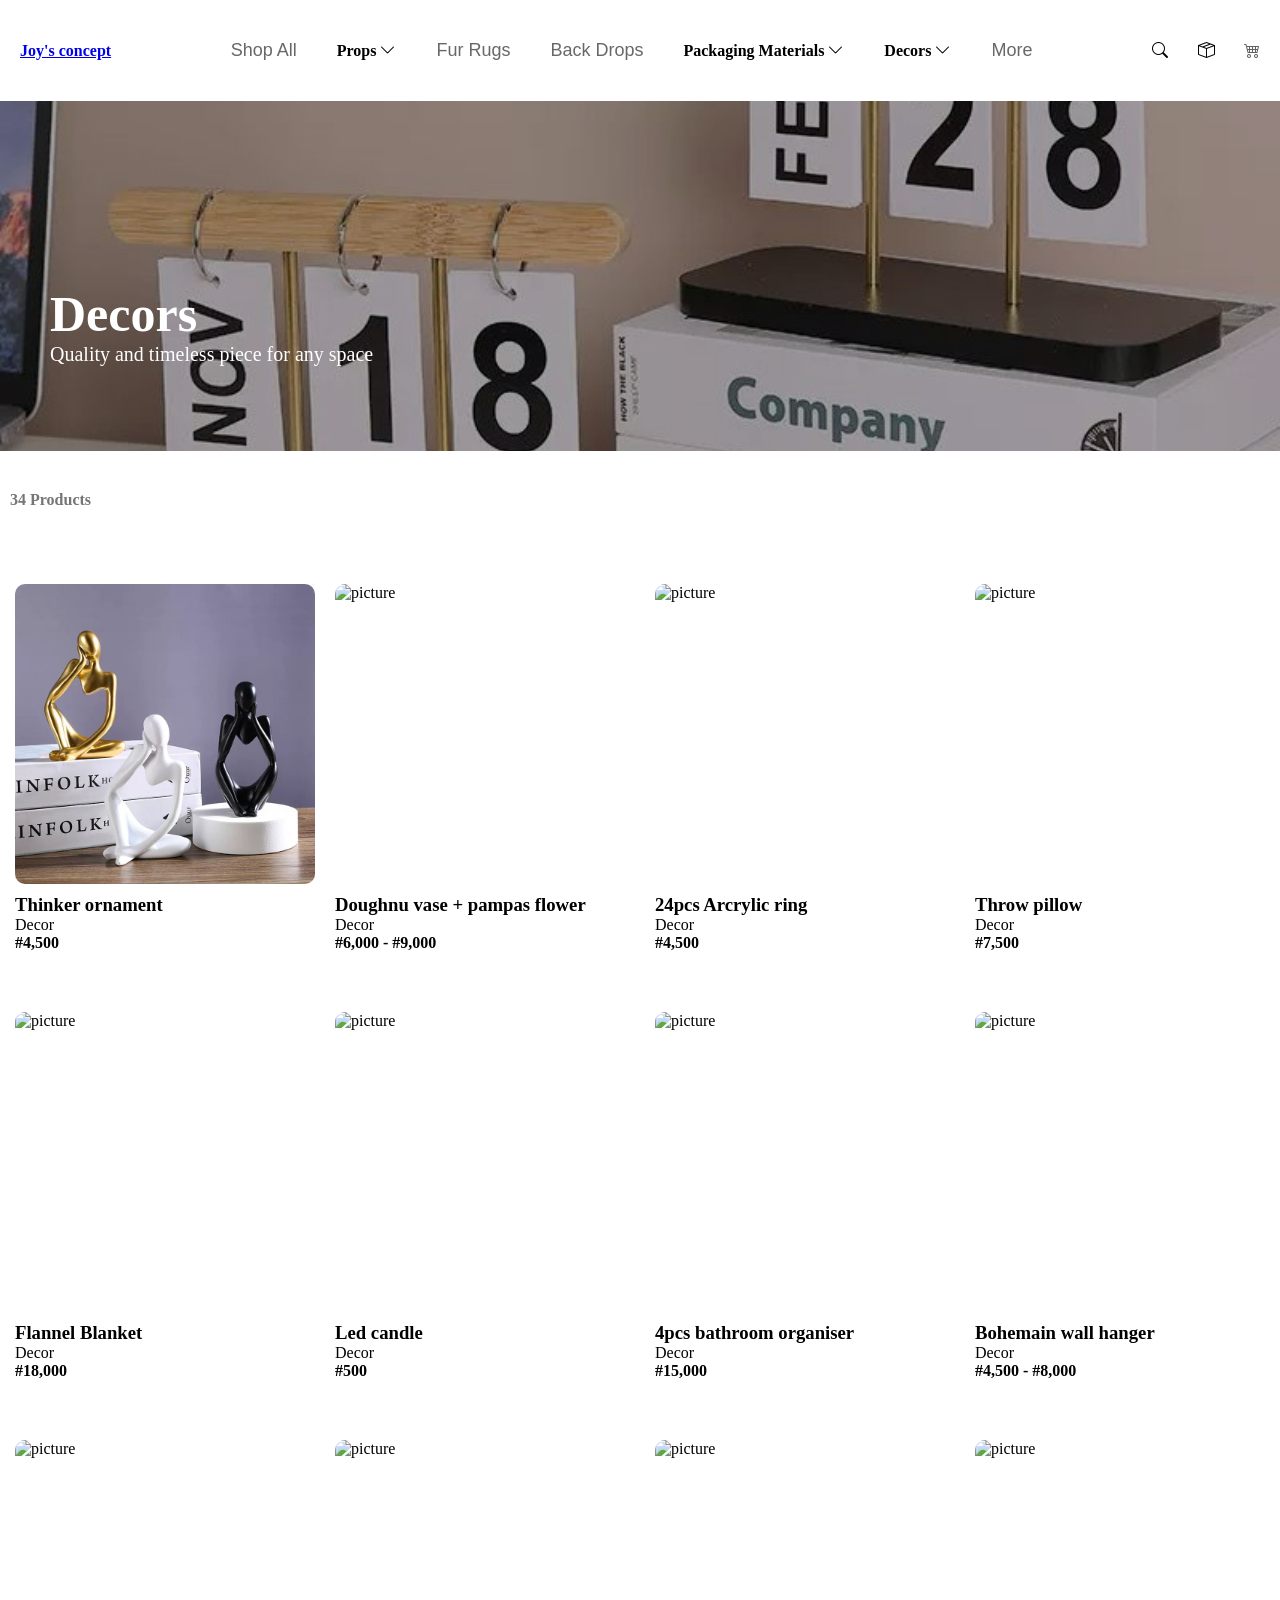
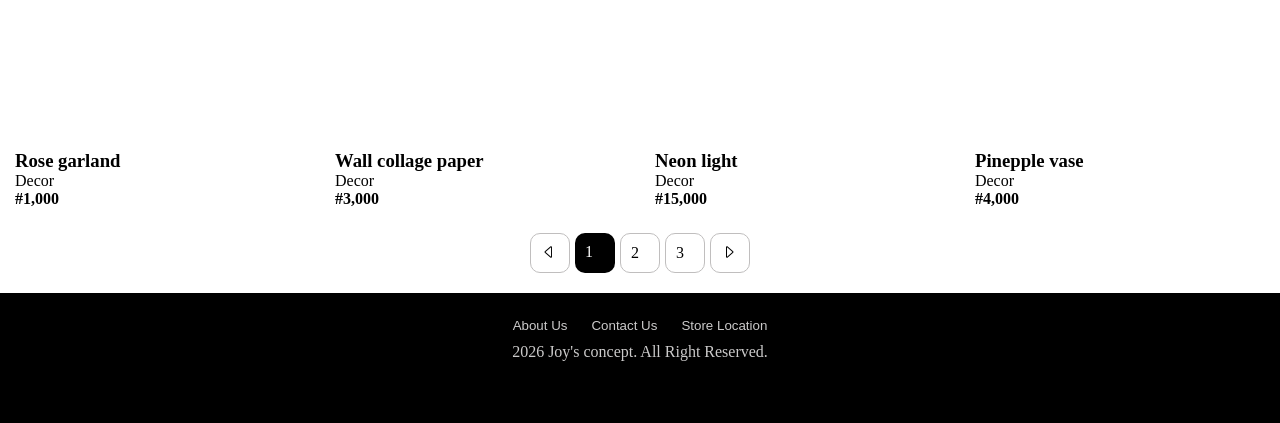
==== decor.html @ 658d7833 "first commit" ====
<!DOCTYPE html>
<html lang="en">
<head>
    <meta charset="UTF-8">
    <meta name="viewport" content="width=device-width, initial-scale=1.0">
    <title>Document</title>
    <link rel="stylesheet" href="https://cdn.jsdelivr.net/npm/bootstrap-icons@1.13.1/font/bootstrap-icons.min.css">
    <link rel="stylesheet" href="stylesheet/decor.css">
</head>
<body>
    <nav>
    <a href="index.html">
        <b>
        Joy's concept
    </b>
    </a>
    <div class="group">
        <div class="group-1">
            <button>
                Shop All
            </button>
        </div>
        <div class="group-1" id="special">
            <ul class="menu">
                <li class="dropdown">
                    <b>Props <i class="bi bi-chevron-down"></i></b>

                    <ul class="dropdown-menu">
                <li><a href="/props.html">All Props</a></li>
                <li><a href="/jewelry-props.html">Jewelry</a></li>
            </ul>
                </li>
            </ul>


        </div>
        <div class="group-1">
            <button>
                Fur Rugs
            </button>
        </div>
        <div class="group-1">
            <button>
                Back Drops
            </button>
        </div>
        <div class="group-1" id="special">
            <ul class="menu">
                <li class="dropdown">
                    <b>Packaging Materials <i class="bi bi-chevron-down"></i></b>

                <ul class="dropdown-menu">
                <li><a href="packaging.html">All Packaging Materials</a></li>
                <li><a href="Packaging Combo">packaging combo</a></li>
                <li><a href="/Polymailers">polymailers</a></li>
              </ul>
            </li>
            </ul>
        </div>
        <div class="group-1" id="special">
             <ul class="menu">
                <li class="dropdown">
                    <b>Decors <i class="bi bi-chevron-down"></i></b>

                <ul class="dropdown-menu">
                <li><a href="decor.html">All Decors</a></li>
                <li><a href="flower.html">Flowers</a></li>
                <li><a href="vase.html">Vases</a></li>
                <li><a href="wall.html">Wall Stickers</a></li>
              </ul>
            </li>
            </ul>
        </div>
        <div class="group-1">
            <button>
                More
            </button>
        </div>
    </div>
    <div class="icon">
        <div>
            <i class="bi bi-search"></i>
        </div>
        <div>
            <i class="bi bi-box-seam"></i>
        </div>
        <div class="icons">
            <i class="bi bi-cart4"></i>
        </div>
    </div>
   </nav>
   <div class="overlay">
        <div class="allprops">
            <div class="subprops">
                <h4>
                    Decors
                </h4>
                <p>
                    Quality and timeless piece for any space
                </p>
            </div>
        </div>
    </div>
    <div class="avail">
        <b>34 Products</b>
    </div>
    <div class="decor-all">
        <div class="push">
                <img src="images/thinker.jpeg" alt="picture">
                <div class="define">
                   <h3>Thinker ornament</h3>
                   <p>Decor</p>
                   <b>#4,500</b>
                </div>
        </div>
        <div class="push">
                <img src="https://ntmowiggdvxnszddcssc.supabase.co/storage/v1/object/public/product-images/products/1773523889162-a7wws.jpeg" alt="picture">
                <div class="define">
                   <h3>Doughnu vase + pampas flower</h3>
                   <p>Decor</p>
                   <b>#6,000 - #9,000</b>
                </div>
        </div>
        <div class="push">
                <img src="https://ntmowiggdvxnszddcssc.supabase.co/storage/v1/object/public/product-images/products/1773520112631-en4t9d.jpeg" alt="picture">
                <div class="define">
                   <h3>24pcs Arcrylic ring</h3>
                   <p>Decor</p>
                   <b>#4,500</b>
                </div>
        </div>
        <div class="push">
                <img src="https://ntmowiggdvxnszddcssc.supabase.co/storage/v1/object/public/product-images/products/1772746817306-zlz088.jpeg" alt="picture">
                <div class="define">
                   <h3>Throw pillow</h3>
                   <p>Decor</p>
                   <b>#7,500</b>
                </div>
        </div>
        <div class="push">
                <img src="https://ntmowiggdvxnszddcssc.supabase.co/storage/v1/object/public/product-images/products/1772746611106-m0rsri.jpeg" alt="picture">
                <div class="define">
                    <h3>Flannel Blanket</h3>
                   <p>Decor</p>
                   <b>#18,000</b>
                </div>
        </div>
        <div class="push">
                <img src="https://ntmowiggdvxnszddcssc.supabase.co/storage/v1/object/public/product-images/products/1771448902131-o9x6i.jpeg" alt="picture">
                <div class="define">
                   <h3>Led candle</h3>
                   <p>Decor</p>
                   <b>#500</b>
                </div>
        </div>
        <div class="push">
                <img src="https://ntmowiggdvxnszddcssc.supabase.co/storage/v1/object/public/product-images/products/1771448747454-012qxd.png" alt="picture">
                <div class="define">
                   <h3>4pcs bathroom organiser</h3>
                   <p>Decor</p>
                   <b>#15,000</b>
                </div>
        </div>
        <div class="push">
                <img src="https://ntmowiggdvxnszddcssc.supabase.co/storage/v1/object/public/product-images/products/1771448539854-vxmulp.jpeg" alt="picture">
                <div class="define">
                   <h3>Bohemain wall hanger</h3>
                   <p>Decor</p>
                   <b>#4,500 - #8,000</b>
                </div>
        </div>
        <div class="push">
                <img src="https://ntmowiggdvxnszddcssc.supabase.co/storage/v1/object/public/product-images/products/1770672880825-spd0ul.jpeg" alt="picture">
                <div class="define">
                   <h3>Rose garland</h3>
                   <p>Decor</p>
                   <b>#1,000</b>
                </div>
        </div>
        <div class="push">
                <img src="https://ntmowiggdvxnszddcssc.supabase.co/storage/v1/object/public/product-images/products/1770672709081-lrrl98.jpeg" alt="picture">
                <div class="define">
                   <h3>Wall collage paper</h3>
                   <p>Decor</p>
                   <b>#3,000</b>
                </div>
        </div>
        <div class="push">
                <img src="https://ntmowiggdvxnszddcssc.supabase.co/storage/v1/object/public/product-images/products/1770672557286-kg0z3r.jpeg" alt="picture">
                <div class="define">
                   <h3>Neon light</h3>
                   <p>Decor</p>
                   <b>#15,000</b>
                </div>
        </div>
        <div class="push">
                <img src="https://ntmowiggdvxnszddcssc.supabase.co/storage/v1/object/public/product-images/products/1770672404882-ao7krf.jpeg" alt="picture">
                <div class="define">
                   <h3>Pinepple vase</h3>
                   <p>Decor</p>
                   <b>#4,000</b>
                </div>
        </div>
    </div> 
    <div class="join">
        <div class="joined">
             <p>
                <i class="bi bi-caret-left"></i>
             </p>
        </div>
        <div class="joining">
            <p>
                1
            </p>
        </div>
        <div class="joined">
            <p>
                2
            </p>
        </div>
        <div class="joined">
            <p>
                3
            </p>
        </div>
        <div class="joined">
            <p>
               <i class="bi bi-caret-right"></i>
            </p>
        </div>
    </div> 
    <div class="footer">
        <div class="hold-footer">
            <div class="hold-button">
                <button class="but">
                        About Us
                </button>
                <button>
                        Contact Us
                </button>
                <button>
                    Store Location 
                </button>
            </div>
            <p>
              2026 Joy's concept. All Right Reserved.
            </p>
        </div>
    </div>  
</body>
</html>
---- stylesheet/decor.css ----
*{
    margin: 0px;
    padding: 0px;
    box-sizing: border-box;
}
nav{
    display: flex;
    align-items: center;
    text-align: center;
    margin: 20px;
    justify-content: space-between;
    padding-bottom: 20px;
    padding-top: 20px;
    z-index: 1000;
}
.group{
    display: flex;
    align-items: center;
    text-align: center;
    column-gap: 40px;
    justify-items: center;
    
}
.group-1 button{
    border: 0px;
    color: rgb(105, 103, 103);
    font-size: 18px;
    background-color: white;
}
.dropdown{
    position: relative;
    display: inline-block;
}
.dropdown-menu{
    display: none;
    position: absolute;
    top: 100%;
    left: 0px;
    background-color: white;
    min-width: 200px;
    box-shadow: 0px 4px 12px rgba(0, 0, 0, 0.1);
    border-radius: 8px;
    padding: 10px 0px;
    z-index: 10000;
}
.dropdown-menu li{
    list-style: none;
}
.icon{
    display: flex;
    column-gap: 30px;
}
.dropdown-menu a{
    display: block;
    padding: 10px 20px;
    text-decoration: none;
    color: #333;
}
.dropdown:hover .dropdown-menu{
    display: block;
}
#special:hover{
    color: orange;
    width: 40px;
    height: 40px;
    border-radius: 10px;
}
.icons{
    color: rgb(97, 97, 97);
}
.avail{
    padding: 10px;
    margin-top: 30px;
    margin-bottom: 30px;
}
.avail b{
    color: rgb(118, 117, 117);
}
.overlay{
    background-image: url(../images/decor.jpeg);
    width: 100%;
    height: 350px;
    background-position: center;
    background-size: cover;
    position: relative;
    z-index: 2;
}
.allprops{
    background-color: rgba(0, 0, 0, 0.372);
    height: 350px;
}
.subprops{
    position: absolute;
    bottom: 85px;
    left: 50px;
    color: white;
}
.subprops h4{
    font-size: 50px;
}
.subprops p{
    font-size: 20px;
}
.subprops b{
    color: rgb(151, 149, 149);
}
.push{
    display: flex;
    flex-direction: column;
    margin-top: 20px;
    column-gap: 20px;
    width: fit-content;
    padding: 15px;
}
.push img{
    width: 300px;
    height: 300px;
    border-radius: 10px;
}
.define{
    margin-top: 10px;
    margin-bottom: 10px;
}
.decor-all{
    display: flex;
    flex-wrap: wrap;
    column-gap: 3%;
    align-items: center;
}
.decor-all .push{
    width: 22%;
}
.join{
    display: flex;
    justify-content: center;
    margin-bottom: 20px;
    column-gap: 5px;
}
.joined{
    width: 40px;
    height: 40px;
    background-color: white;
    border: 1px solid rgb(192, 190, 190);
    border-radius: 10px;
}
.joined p{
    padding: 10px;
}
.joining{
    width: 40px;
    height: 40px;
    background-color: black;
    color: white;
    border-radius: 10px;
}
.joining p{
    padding: 10px;
}
.footer{
    background-color: black;
    height: 130px;
}
.hold-footer{
  display: flex;
  flex-direction: column;
  justify-content: center; 
  align-items: center;
  padding-top: 15px;
}
.hold-footer p{
    color: rgb(203, 202, 202);
}
.hold-footer button{
    color: rgb(203, 202, 202);
}
.hold-button button{
  background-color: black;
  border: 0px;
  padding: 10px;
}
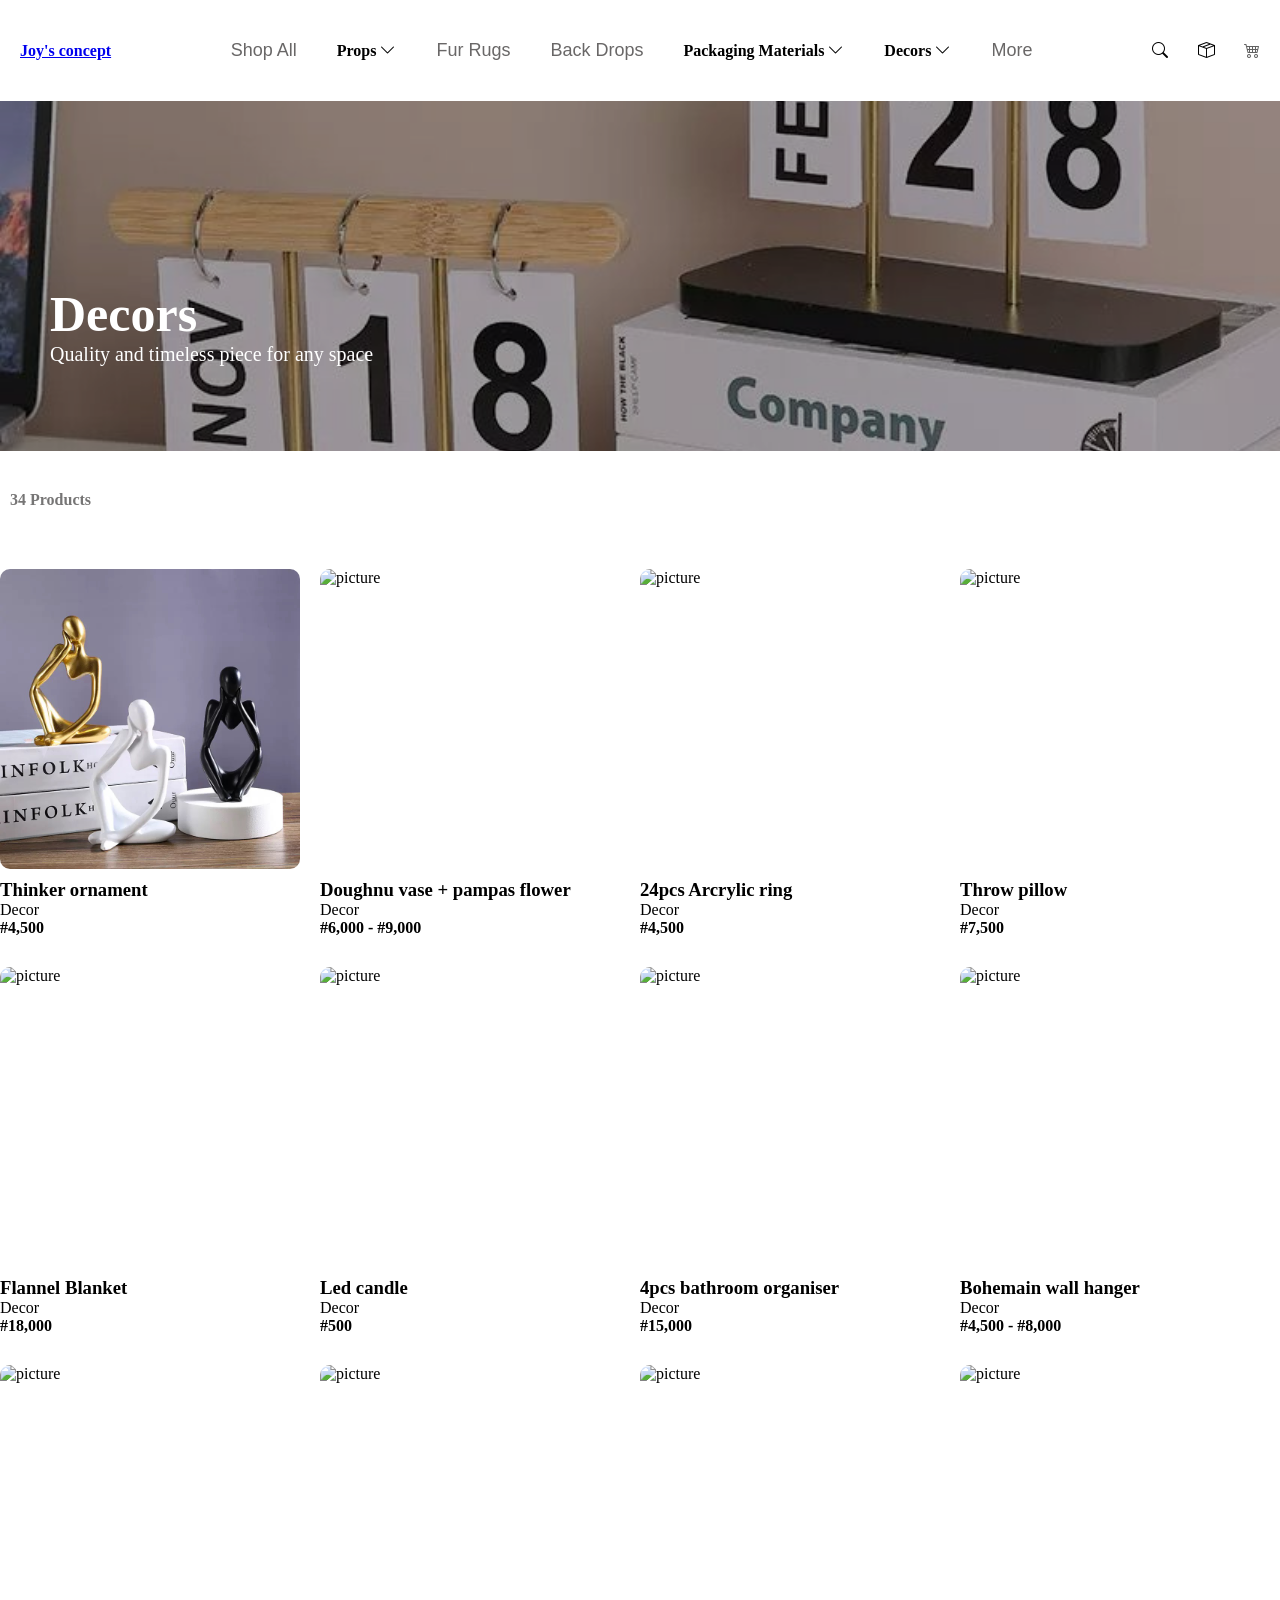
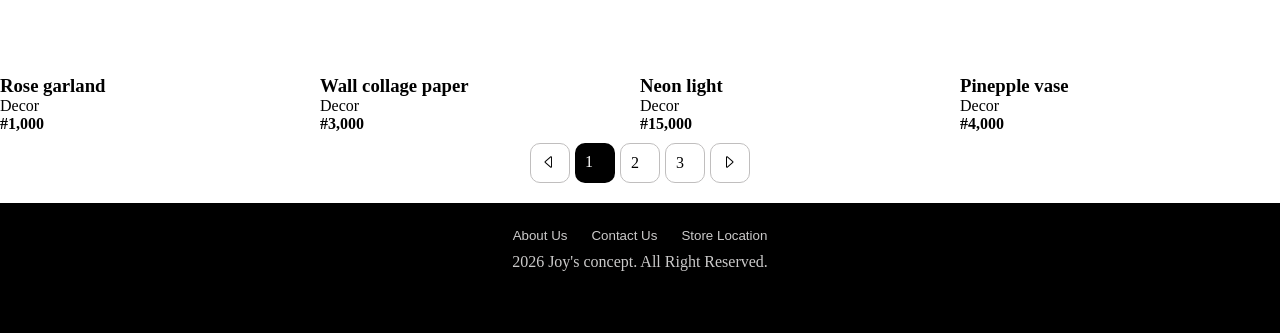
==== commit 230de0dd: "edith" ====
--- a/decor.html
+++ b/decor.html
@@ -9,6 +9,7 @@
 </head>
 <body>
     <nav>
+        <i class="bi bi-list"></i>
     <a href="index.html">
         <b>
         Joy's concept
--- a/stylesheet/decor.css
+++ b/stylesheet/decor.css
@@ -12,6 +12,9 @@
     padding-bottom: 20px;
     padding-top: 20px;
     z-index: 1000;
+}
+.bi-list{
+    display: none;
 }
 .group{
     display: flex;
@@ -110,7 +113,6 @@
     margin-top: 20px;
     column-gap: 20px;
     width: fit-content;
-    padding: 15px;
 }
 .push img{
     width: 300px;
@@ -129,6 +131,89 @@
 }
 .decor-all .push{
     width: 22%;
+}
+@media(max-width: 1319px){
+    .overlay{
+        width: 100%;
+}
+    .decor-all{
+        column-gap: 5%;
+    }
+    .decor-all .push{
+        width: 20%;
+    }
+}
+@media(max-width: 1229px){
+
+    .push img{
+        width: 220px;
+        height: 220px;
+    }
+    .decor-all{
+        column-gap: 2%;
+    }
+    .decor-all .push{
+        width: 23%;
+    }
+}
+@media(max-width: 1064px){
+    .group{
+        display: none;
+    }
+    .bi-list{
+        display: flex;
+    }
+}
+@media(max-width: 1001px){
+    .push img{
+        width: 450px;
+        height: 450px;
+        padding: 10px;
+    }
+    .decor-all:{
+        column-gap: 3%;
+    }
+    .decor-all .push{
+        width: 47%;
+    }
+}
+@media(max-width: 892px){
+    .push img{
+        width: 380px;
+        height: 380px;
+    }
+    .decor-all .push{
+        width: 45%;
+    }
+    .decor-all{
+        column-gap: 8%;
+    }
+}
+@media(max-width: 698px){
+    .push img{
+        width: 320px;
+        height: 320px;
+    }
+}
+@media(max-width:590px){
+    .push img{
+        width: 270px;
+        height: 333px;
+    }
+    .decor-all .push{
+        width: 40%;
+}
+.decor-all{
+    column-gap: 9%;
+}
+}
+@media(max-width: 539px){
+    .push img{
+        width: 210px;
+    }
+    .decor-all .push{
+
+    }
 }
 .join{
     display: flex;
@@ -179,3 +264,4 @@
   padding: 10px;
 }
 
+
